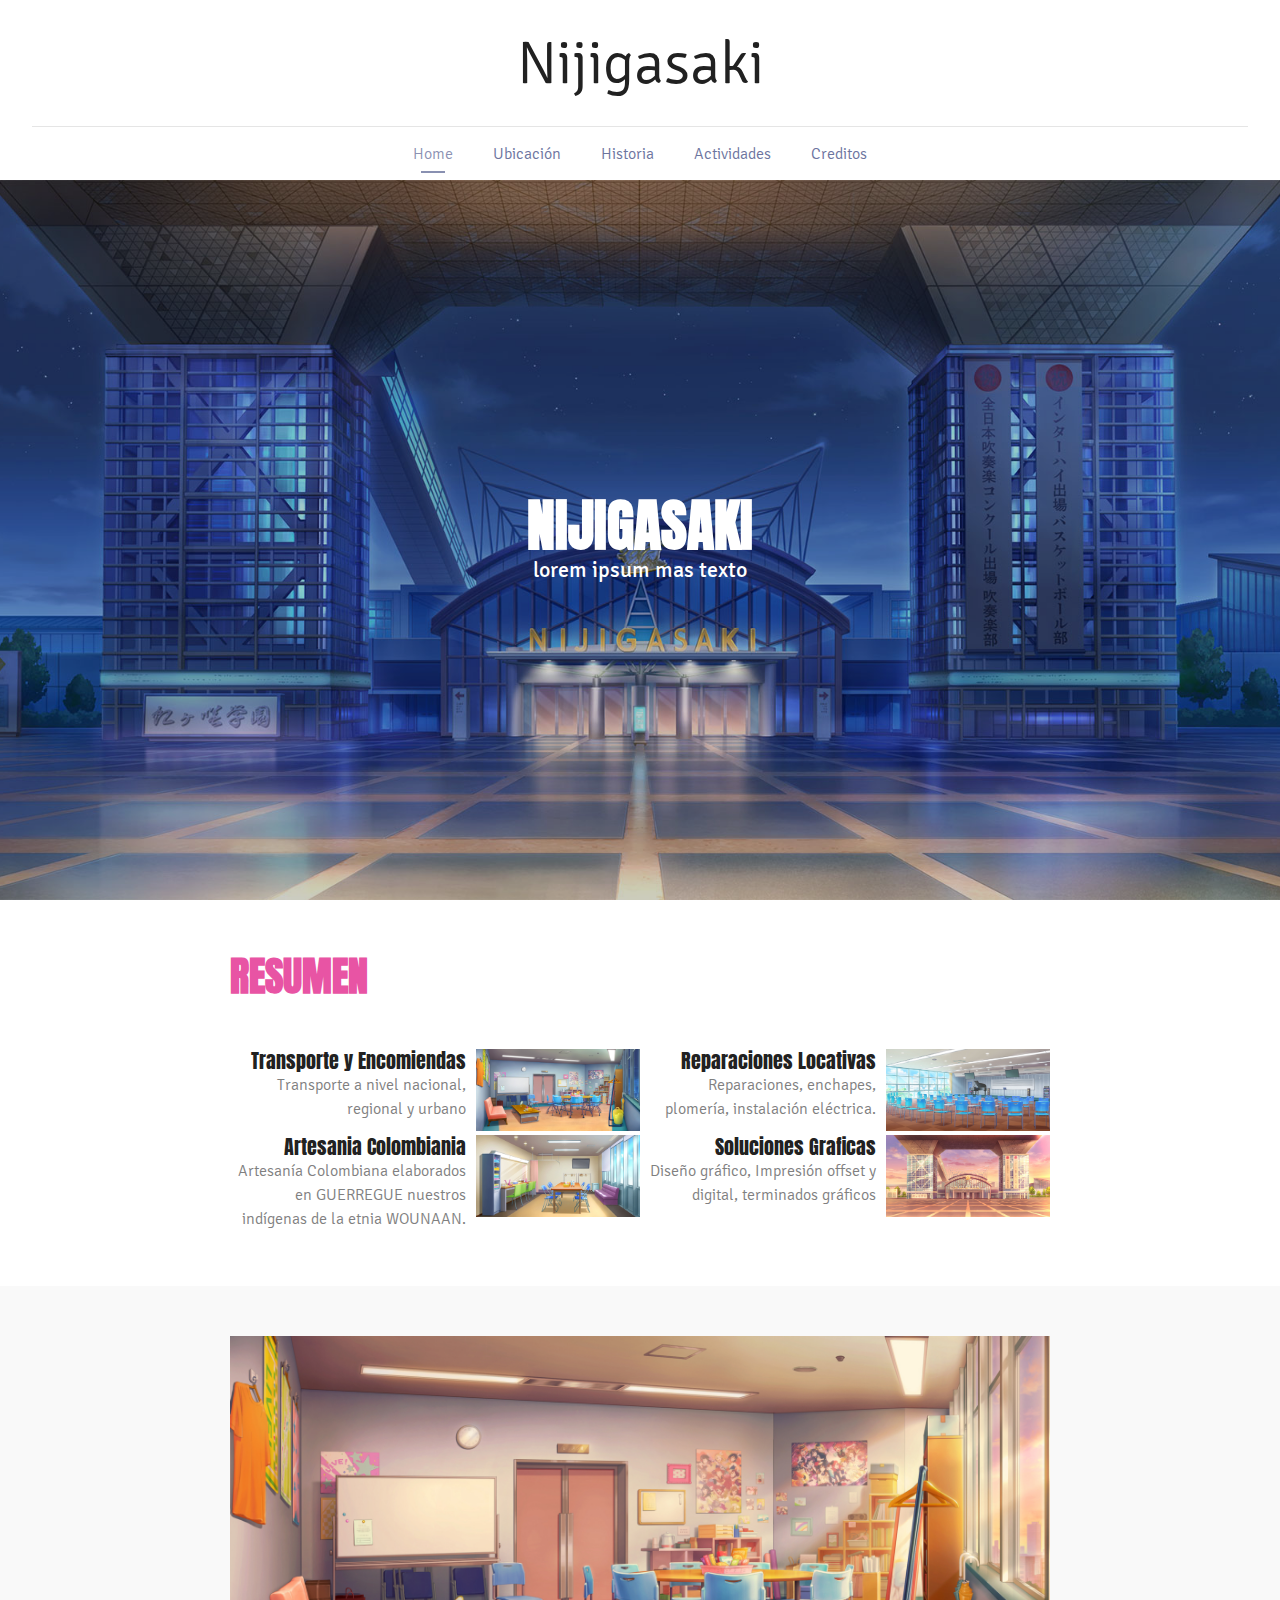
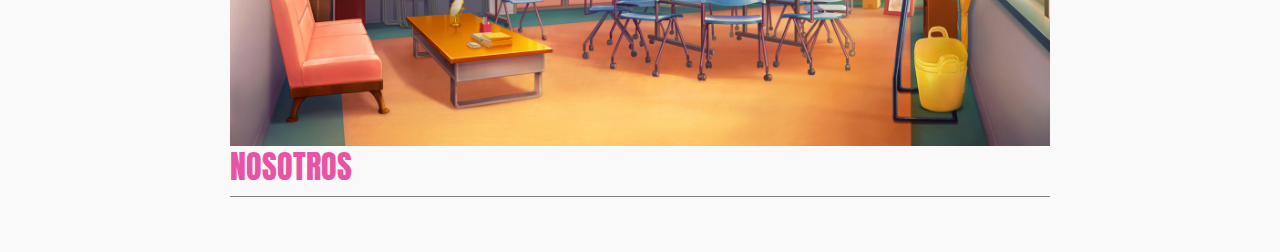
==== index.html @ 07eb4774 "First Commit" ====
<!DOCTYPE html>
<html>
	<head>
		<meta charset="utf-8">
		<meta name="viewport" content="width=device-width; initial-scale=1.0">
		<title>Nijigasaki</title>

		<link rel="stylesheet" type="text/css" href="./fonts/fonts.css">

		<link rel="stylesheet" type="text/css" href="./css/index.css">
		<link rel="stylesheet" type="text/css" href="./css/index-section.css">
		<link rel="stylesheet" type="text/css" href="./css/nav.css">
		<link rel="stylesheet" type="text/css" href="./css/header.css">
	</head>
	<body>
		<nav>
			<h1>Nijigasaki</h1>
			<ul>
				<li><a href="#">Home</a></li>
				<li><a href="#">Ubicación</a></li>
				<li><a href="#">Historia</a></li>
				<li><a href="#">Actividades</a></li>
				<li><a href="#">Creditos</a></li>
			</ul>
		</nav>

		<header>
			<div>
				<div>
					<h1>NIJIGASAKI</h1>
					<p>lorem ipsum mas texto</p>
				</div>				
			</div>
		</header>

		<section>
			<div>
				<div>
					<h2>RESUMEN</h2>
					<section>
						<div>
							<div>
								<h3>Transporte y Encomiendas</h3>
								<p>Transporte a nivel nacional, regional y urbano</p>
							</div>
							<div>
								<img src="./imagenes/nijigasaki2.jpg" alt="uno">
							</div>							
						</div>
						<div>
							<div>
								<h3>Reparaciones Locativas</h3>
								<p>Reparaciones, enchapes, plomería, instalación eléctrica.	</p>								
							</div>
							<div>
								<img src="./imagenes/nijigasaki3.jpg" alt="uno">
							</div>							
						</div>						
					</section>
					<section>
						<div>
							<div>
								<h3>Artesania Colombiania</h3>
								<p>Artesanía Colombiana elaborados en GUERREGUE nuestros indígenas de la etnia WOUNAAN.</p>
							</div>
							<div>
								<img src="./imagenes/nijigasaki4.jpg" alt="uno">
							</div>							
						</div>
						<div>
							<div>
								<h3>Soluciones Graficas</h3>
								<p>Diseño gráfico, Impresión offset y digital, terminados gráficos</p>
							</div>
							<div>
								<img src="./imagenes/nijigasaki5.jpg" alt="uno">
							</div>							
						</div>						
					</section>
				</div>
			</div>

			<div>
				<div>
					<img src="./imagenes/nijigasaki6.jpg" alt="uno">
					<h3>NOSOTROS</h3>
				</div>				
			</div>
			
			<div>
				
			</div>			
		</section>

		<footer>
			
		</footer>

	</body>
</html>
---- fonts/fonts.css ----
@font-face{
  font-family: 'Anton';
  font-style: normal;  
  src: url('Anton/Anton-Regular.ttf');
}

@font-face{
  font-family: 'Signika';
  font-style: normal;  
  src: url('Signika/Signika-Regular.ttf');
}
@font-face{
  font-family: 'Signika-Light';
  font-style: normal;  
  src: url('Signika/Signika-Light.ttf');
}
---- css/index.css ----
html, body{
	min-width: 100%;
	min-height: 100%;
	margin: 0;
	padding: 0;
}

h1, h2, h3, h4, h5, h6, ul, section, img, p{
	margin: 0;
	padding: 0;
}

a{
	text-decoration: none;
}

nav ul li:nth-child(1) a{
	position: relative;
	width: 100%;

	color: rgba(108, 116, 158, 0.8);
}

nav ul li:nth-child(1) a:after{
	content: " ";	
	position: absolute;

	width:60%;
	height: 2px;
	margin: 0 auto;

	bottom:-10px;
	left:0;
	right:0;
	
	background-color: rgba(108, 116, 158, 0.8);

}
---- css/index-section.css ----
body > section > div:nth-child(1){
	width:100%;
	padding: 55px 0;	
}

section > div:nth-child(1) > div:nth-child(1){
	width:64%;
	margin: 0 auto;	
}

section > div:nth-child(1) > div:nth-child(1) h2{
	font-family: 'Anton';
	font-size: 40px;
	line-height: 44px;
	color: #e854a4;
	padding-bottom: 50px;
}

section > div:nth-child(1) > div:nth-child(1) section{
	box-sizing: border-box;
	display: table;
}

section > div:nth-child(1) > div:nth-child(1) section > div:nth-child(1){
	float: left;
	width:50%;
}
section > div:nth-child(1) > div:nth-child(1) section > div:nth-child(2){
	float: left;
	width: 50%;
}

section > div:nth-child(1) > div:nth-child(1) section > div > div:nth-child(1){
	float: left;
	width:60%;
	text-align: right;	
}
section > div:nth-child(1) > div:nth-child(1) section > div > div:nth-child(2){
	float: left;
	width:40%;
}


section > div:nth-child(1) > div:nth-child(1) h3{
	font-family: 'Anton';
	font-weight: 300;
	font-size: 20px;
	line-height: 24px;
	padding-right: 10px;
	color:#212121;
}

section > div:nth-child(1) > div:nth-child(1) p{
	font-family: 'Signika-Light';
	font-weight: 300;
	font-size: 16px;
	line-height: 24px;
	padding-right: 10px;
	color:gray;
}

section > div:nth-child(1) > div:nth-child(1) img{
	width: 100% !important;
}













body > section > div:nth-child(2){
	width: 100%;
	background: #F9F9F9;
}

body > section > div:nth-child(2) > div:nth-child(1){
	width: 64%;
	margin: 0 auto;
	padding-top:50px;
	padding-bottom: 55px;
}
body > section > div:nth-child(2) > div:nth-child(1) > img{
	width: 100%;		
}
body > section > div:nth-child(2) > div:nth-child(1) h3{
	font-family: 'Anton';
	font-weight: 300;
	font-size: 32px;
	line-height: 36px;	
	color:#e854a4;
	padding-bottom: 10px;
	border-bottom: 1px solid gray;		
}
---- css/nav.css ----
nav{
	position: fixed;
	top:0;
	left:0;
	
	width: 100%;
	height:180px;

	font-family: 'Signika-Light';
	background: rgb(255,255,255);
}

nav h1{
	width: 95%;
	height:126px;
	margin: 0 auto;

	font-size: 60px;
	font-weight: 300;
	color:#212121;
	border-bottom: 1px solid #E5E5E5;

	display: flex;
	align-items: center;
	justify-content: center;
	vertical-align: middle;
	text-align: center;
}

nav ul{
	list-style: none;
	width: 100%;
	height: 54px;


	font-weight: 300;
	line-height: 24px;
	color:#6c749e;

	display: flex;
	align-items: center;
	justify-content: center;
	vertical-align: middle;
	text-align: center;	
}
nav ul li{
	display: inline;
	padding:0 20px;
}
nav ul li a{
	color: #6c749e;
}
---- css/header.css ----
header{
	width:100% !important;
	height: calc(100vh - 180px);
	margin-top:180px;

	background-image: url('../imagenes/nijigasaki1.jpg');
	background-repeat: no-repeat;
	background-attachment: scroll;
	background-position: center center;
	background-size: cover;	
}

header > div:nth-child(1){
	width: 100%;
	height: 100%;

	padding:0;	
	margin: 0;

	display: flex;
	align-items: center;
	justify-content: center;
	vertical-align: middle;
	text-align: center;
	background: rgba(0,0,0,0.2);
}

header > div:nth-child(1) p{
	font-family: 'Signika';
	font-size: 22px;
	line-height: 28px;
	color: white;
}
header > div:nth-child(1) h1{
	font-family: 'Anton';
	font-size: 56px;
	line-height: 60px;
	color:white;
}
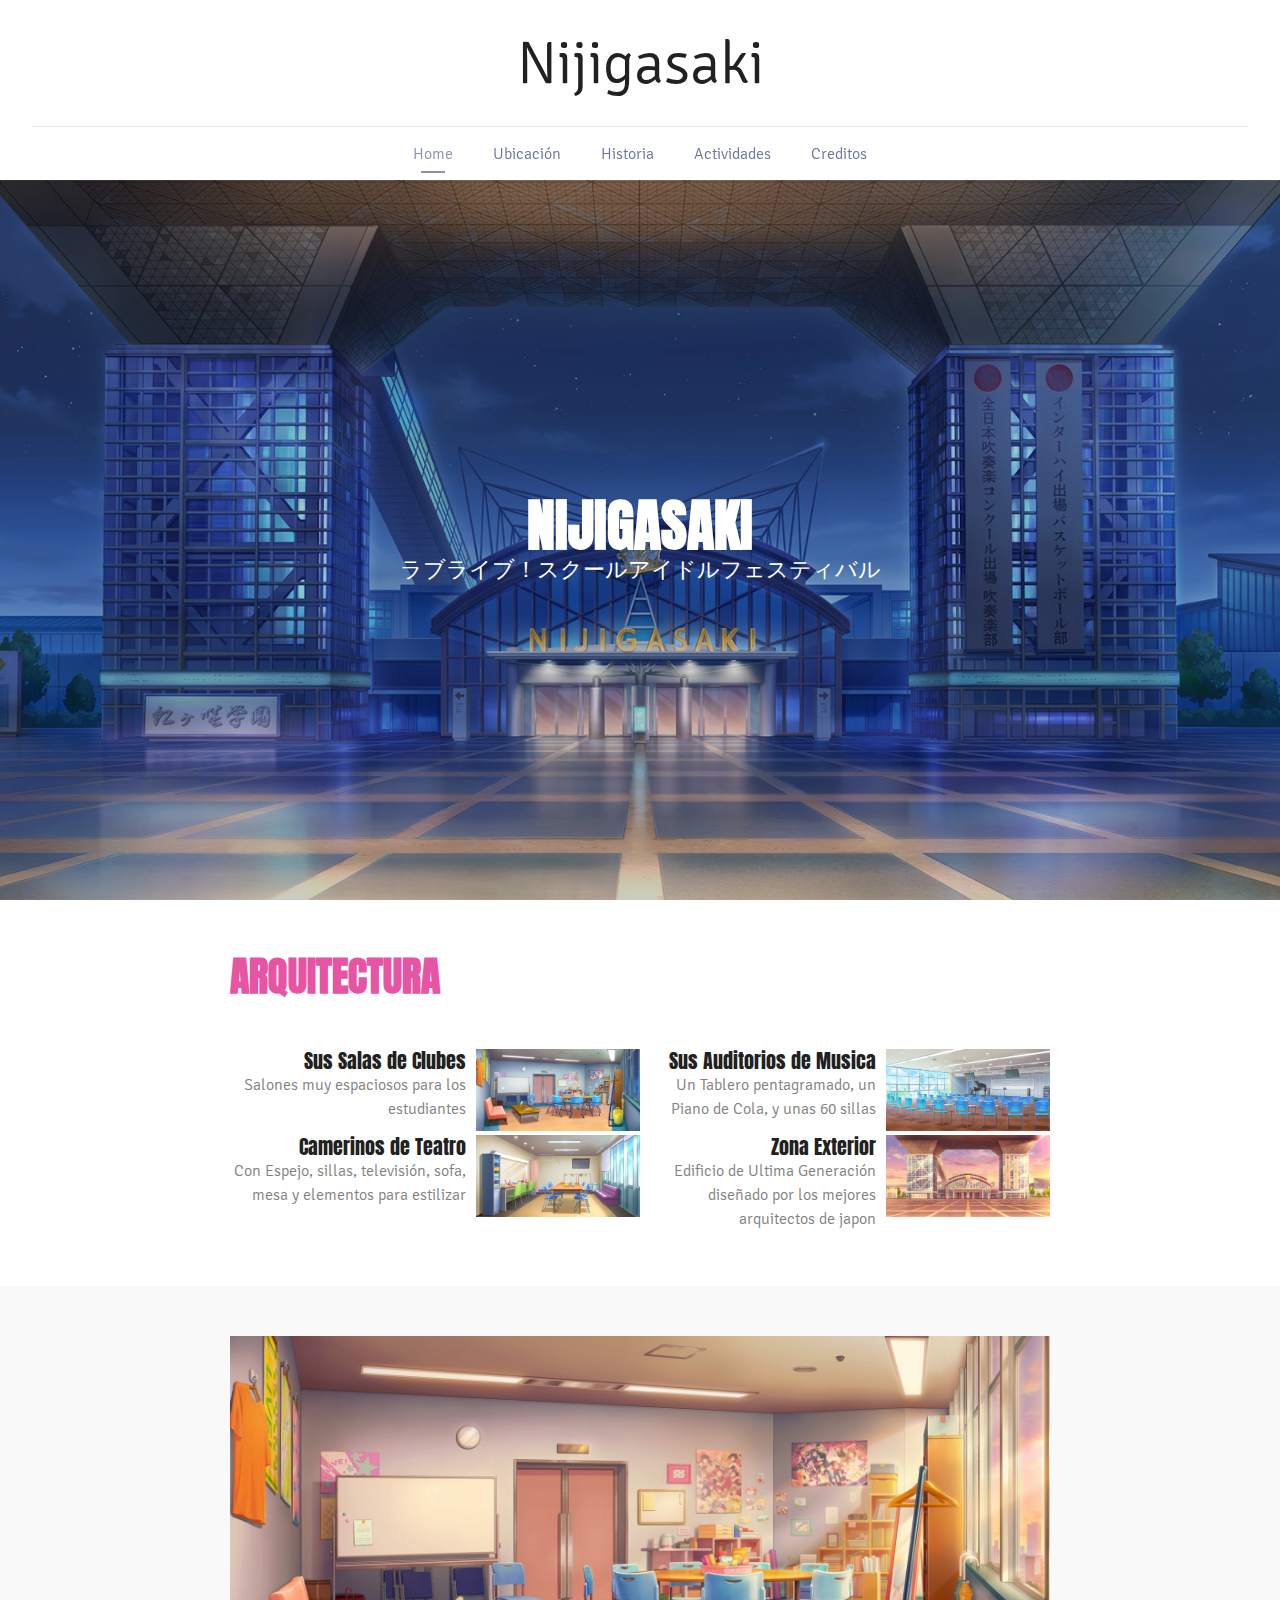
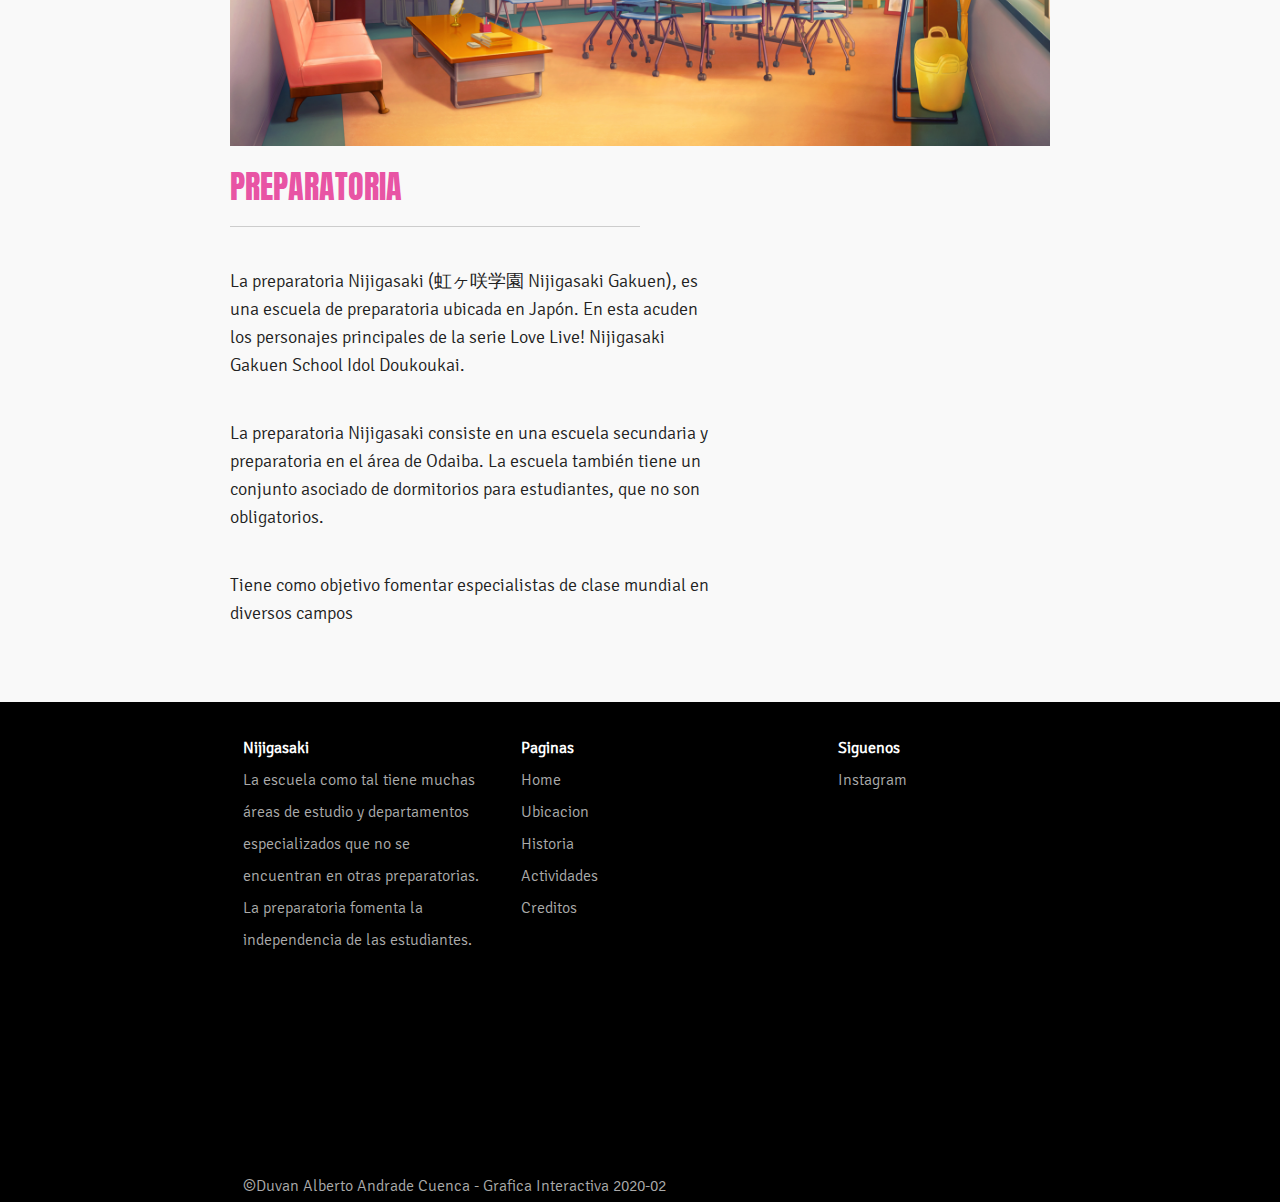
==== commit 7dcb1487: "Finish Index add RWD and add pages" ====
--- a/index.html
+++ b/index.html
@@ -11,24 +11,31 @@
 		<link rel="stylesheet" type="text/css" href="./css/index-section.css">
 		<link rel="stylesheet" type="text/css" href="./css/nav.css">
 		<link rel="stylesheet" type="text/css" href="./css/header.css">
+		<link rel="stylesheet" type="text/css" href="./css/footer.css">
 	</head>
 	<body>
 		<nav>
-			<h1>Nijigasaki</h1>
-			<ul>
-				<li><a href="#">Home</a></li>
-				<li><a href="#">Ubicación</a></li>
-				<li><a href="#">Historia</a></li>
-				<li><a href="#">Actividades</a></li>
-				<li><a href="#">Creditos</a></li>
-			</ul>
+			<div>
+				<h1>Nijigasaki</h1>
+				<input type="checkbox" id="btn-menu">
+            	<label for="btn-menu">
+            		<img src="./imagenes/menu.png" width="30px">
+            	</label>			
+				<ul>
+					<li class="active"><a href="#">Home</a></li>
+					<li><a href="#">Ubicación</a></li>
+					<li><a href="#">Historia</a></li>
+					<li><a href="#">Actividades</a></li>
+					<li><a href="#">Creditos</a></li>
+				</ul>	            	
+			</div>		
 		</nav>
 
 		<header>
 			<div>
 				<div>
 					<h1>NIJIGASAKI</h1>
-					<p>lorem ipsum mas texto</p>
+					<p>ラブライブ！スクールアイドルフェスティバル</p>
 				</div>				
 			</div>
 		</header>
@@ -36,12 +43,12 @@
 		<section>
 			<div>
 				<div>
-					<h2>RESUMEN</h2>
+					<h2>ARQUITECTURA</h2>
 					<section>
 						<div>
 							<div>
-								<h3>Transporte y Encomiendas</h3>
-								<p>Transporte a nivel nacional, regional y urbano</p>
+								<h3>Sus Salas de Clubes</h3>
+								<p>Salones muy espaciosos para los estudiantes</p>
 							</div>
 							<div>
 								<img src="./imagenes/nijigasaki2.jpg" alt="uno">
@@ -49,8 +56,8 @@
 						</div>
 						<div>
 							<div>
-								<h3>Reparaciones Locativas</h3>
-								<p>Reparaciones, enchapes, plomería, instalación eléctrica.	</p>								
+								<h3>Sus Auditorios de Musica</h3>
+								<p>Un Tablero pentagramado, un Piano de Cola, y unas 60 sillas</p>								
 							</div>
 							<div>
 								<img src="./imagenes/nijigasaki3.jpg" alt="uno">
@@ -60,8 +67,8 @@
 					<section>
 						<div>
 							<div>
-								<h3>Artesania Colombiania</h3>
-								<p>Artesanía Colombiana elaborados en GUERREGUE nuestros indígenas de la etnia WOUNAAN.</p>
+								<h3>Camerinos de Teatro</h3>
+								<p>Con Espejo, sillas, televisión, sofa, mesa y elementos para estilizar</p>
 							</div>
 							<div>
 								<img src="./imagenes/nijigasaki4.jpg" alt="uno">
@@ -69,8 +76,8 @@
 						</div>
 						<div>
 							<div>
-								<h3>Soluciones Graficas</h3>
-								<p>Diseño gráfico, Impresión offset y digital, terminados gráficos</p>
+								<h3>Zona Exterior</h3>
+								<p>Edificio de Ultima Generación diseñado por los mejores arquitectos de japon</p>
 							</div>
 							<div>
 								<img src="./imagenes/nijigasaki5.jpg" alt="uno">
@@ -83,17 +90,41 @@
 			<div>
 				<div>
 					<img src="./imagenes/nijigasaki6.jpg" alt="uno">
-					<h3>NOSOTROS</h3>
-				</div>				
-			</div>
-			
-			<div>
-				
-			</div>			
+					<h3>PREPARATORIA</h3>
+					<p>La preparatoria Nijigasaki (虹ヶ咲学園 Nijigasaki Gakuen), es una escuela de preparatoria ubicada en Japón. En esta acuden los personajes principales de la serie Love Live! Nijigasaki Gakuen School Idol Doukoukai.</p>
+					<p>La preparatoria Nijigasaki consiste en una escuela secundaria y preparatoria en el área de Odaiba. La escuela también tiene un conjunto asociado de dormitorios para estudiantes, que no son obligatorios. 
+					</p>
+					<p>Tiene como objetivo fomentar especialistas de clase mundial en diversos campos</p>
+				</div>
+			</div>		
 		</section>
 
 		<footer>
-			
+			<div>
+				<div>
+					<h6>Nijigasaki</h6>
+					<p>La escuela como tal tiene muchas áreas de estudio y departamentos especializados que no se encuentran en otras preparatorias. La preparatoria fomenta la independencia de las estudiantes. </p>					
+				</div>
+				<div>
+					<h6>Paginas</h6>
+					<ul>
+						<li>Home</li>
+						<li>Ubicacion</li>
+						<li>Historia</li>
+						<li>Actividades</li>
+						<li>Creditos</li>
+					</ul>
+				</div>
+				<div>
+					<h6>Siguenos</h6>
+					<p>Instagram</p>
+				</div>
+			</div>
+			<div>
+				<div>
+					<p>©Duvan Alberto Andrade Cuenca - Grafica Interactiva 2020-02</p>
+				</div>				
+			</div>
 		</footer>
 
 	</body>
--- a/css/index.css
+++ b/css/index.css
@@ -14,25 +14,6 @@
 	text-decoration: none;
 }
 
-nav ul li:nth-child(1) a{
-	position: relative;
-	width: 100%;
-
-	color: rgba(108, 116, 158, 0.8);
-}
-
-nav ul li:nth-child(1) a:after{
-	content: " ";	
-	position: absolute;
-
-	width:60%;
-	height: 2px;
-	margin: 0 auto;
-
-	bottom:-10px;
-	left:0;
-	right:0;
-	
-	background-color: rgba(108, 116, 158, 0.8);
-
+ul{
+	list-style: none;	
 }--- a/css/index-section.css
+++ b/css/index-section.css
@@ -95,6 +95,76 @@
 	font-size: 32px;
 	line-height: 36px;	
 	color:#e854a4;
-	padding-bottom: 10px;
-	border-bottom: 1px solid gray;		
+	padding: 20px 0;
+}
+body > section > div:nth-child(2) > div:nth-child(1) h3:after{
+	content: "";
+	width:50%;
+	height:1px;
+	background-color: rgb(205,205,205);
+	display: block;
+	margin-top:20px;
+}
+
+body > section > div:nth-child(2) > div:nth-child(1) p{
+	font-family: 'Signika-Light';
+	font-weight: 300;
+	font-size: 18px;
+	line-height: 28px;
+	padding: 20px 0;
+	color: #212121;
+	width: 60%;
+}
+
+
+/* */
+@media only screen and (max-width: 900px){
+	section > div:nth-child(1) > div:nth-child(1){
+		width:72%;
+		margin: 0 auto;	
+	}	
+	section > div:nth-child(1) > div:nth-child(1) section > div > div:nth-child(1){
+		float: none;
+		width:100%;
+		text-align: right;
+	}
+	section > div:nth-child(1) > div:nth-child(1) section > div > div:nth-child(2){
+		float: none;
+		width:100%;
+	}
+	body > section > div:nth-child(2) > div:nth-child(1){
+		width:80%;
+	}
+	body > section > div:nth-child(2) > div:nth-child(1) h3:after{
+		width:80%;
+	}
+
+	body > section > div:nth-child(2) > div:nth-child(1) p{
+		width: 85%;
+	}	
+}
+
+@media only screen and (max-width: 600px){
+	section > div:nth-child(1) > div:nth-child(1){
+		width:100%;
+		margin: 0;
+	}
+	section > div:nth-child(1) > div:nth-child(1) section{
+		box-sizing: border-box;
+		display: block;
+	}
+	section > div:nth-child(1) > div:nth-child(1) section > div:nth-child(1){
+		float: none;
+		width:100%;
+	}
+	section > div:nth-child(1) > div:nth-child(1) section > div:nth-child(2){
+		float: none;
+		width: 100%;
+	}	
+	section > div:nth-child(1) > div:nth-child(1) h2{
+		text-align: center
+	}
+	body > section > div:nth-child(2) > div:nth-child(1){
+		width:90%;
+	}	
 }--- a/css/nav.css
+++ b/css/nav.css
@@ -8,6 +8,15 @@
 
 	font-family: 'Signika-Light';
 	background: rgb(255,255,255);
+}
+
+nav > div:nth-child(1){
+	position: relative;
+}
+
+nav input, nav label{
+	display: none;
+	cursor: pointer;
 }
 
 nav h1{
@@ -49,4 +58,74 @@
 }
 nav ul li a{
 	color: #6c749e;
+}
+
+nav ul li.active a{
+	position: relative;
+	width: 100%;
+
+	color: rgba(108, 116, 158, 0.8);
+}
+
+nav ul li.active a:after{
+	content: " ";	
+	position: absolute;
+
+	width:60%;
+	height: 2px;
+	margin: 0 auto;
+
+	bottom:-10px;
+	left:0;
+	right:0;
+	
+	background-color: rgba(108, 116, 158, 0.8);
+
+}
+
+@media only screen and (max-width: 900px){
+	nav h1{
+		font-size:40px;
+	}
+}
+
+@media only screen and (max-width: 600px){
+	nav label, nav input{
+		display: block;
+		position: absolute;
+		top:6%;
+		right:0;		
+	}
+	#btn-menu:checked ~ ul{
+		margin-left: 0px;
+	}
+	nav ul{
+		height: calc(100vh - 126px) !important;	
+		display: block;
+		padding-top: 18px;
+		background: rgb(255,255,255);
+		margin-left: 600px;
+		transition: 0.1s;
+	}
+	nav ul li{
+		display: block !important;
+		padding: 0;
+	}
+	nav ul li a{
+		color:  #505052 !important;
+		font-size: 20px;
+		line-height: 42px;
+		text-shadow: 0px 0px 1px gray;
+	}
+	nav ul li:nth-child(1) a{
+		position: relative;
+		width: 100%;
+
+		color: rgba(108, 116, 158, 0.8);				
+	}	
+	nav ul li:nth-child(1) a:after{
+		width: 150%;
+		bottom:-10px;
+		left: -25%;
+	}
 }--- a/css/footer.css
+++ b/css/footer.css
@@ -0,0 +1,72 @@
+footer{
+	min-height: 500px;
+	background: black;
+	position: relative;
+	z-index: -10;
+}
+
+footer > div:nth-child(1){
+	width:62%;
+	min-height: 300px;
+	padding: 30px 0;
+	margin: 0 auto;
+}
+footer > div:nth-child(2){
+	width:100%;
+	position: absolute;
+	bottom: 0;
+	left:0;
+}
+footer > div:nth-child(2) > div:nth-child(1){
+	width:62%;
+	margin: 0 auto;
+}
+
+footer h6{
+	font-family: 'Signika-Light';
+	font-size: 16px;
+	line-height: 32px;	
+	color: white;
+}
+footer ul, footer p{
+	font-family: 'Signika-Light';
+	font-size: 16px;
+	line-height: 32px;
+	color: #ababab;
+}
+footer p{
+	width: 90%;
+}
+
+footer > div:nth-child(1) > div:nth-child(1){
+	float:left;
+	width:35%;
+}
+footer > div:nth-child(1) > div:nth-child(2){
+	float:left;
+	width:40%;
+}
+footer > div:nth-child(1) > div:nth-child(3){
+	float:left;
+	width:25%;
+}
+
+
+
+/* */
+@media only screen and (max-width: 900px){
+	footer > div:nth-child(1){
+		width:70%;
+		min-height: 500px;
+	}	
+	footer p{
+		width:90%;
+	}
+}
+
+@media only screen and (max-width: 600px){
+	footer > div:nth-child(1){
+		width:80%;
+		min-height: 550px;
+	}
+}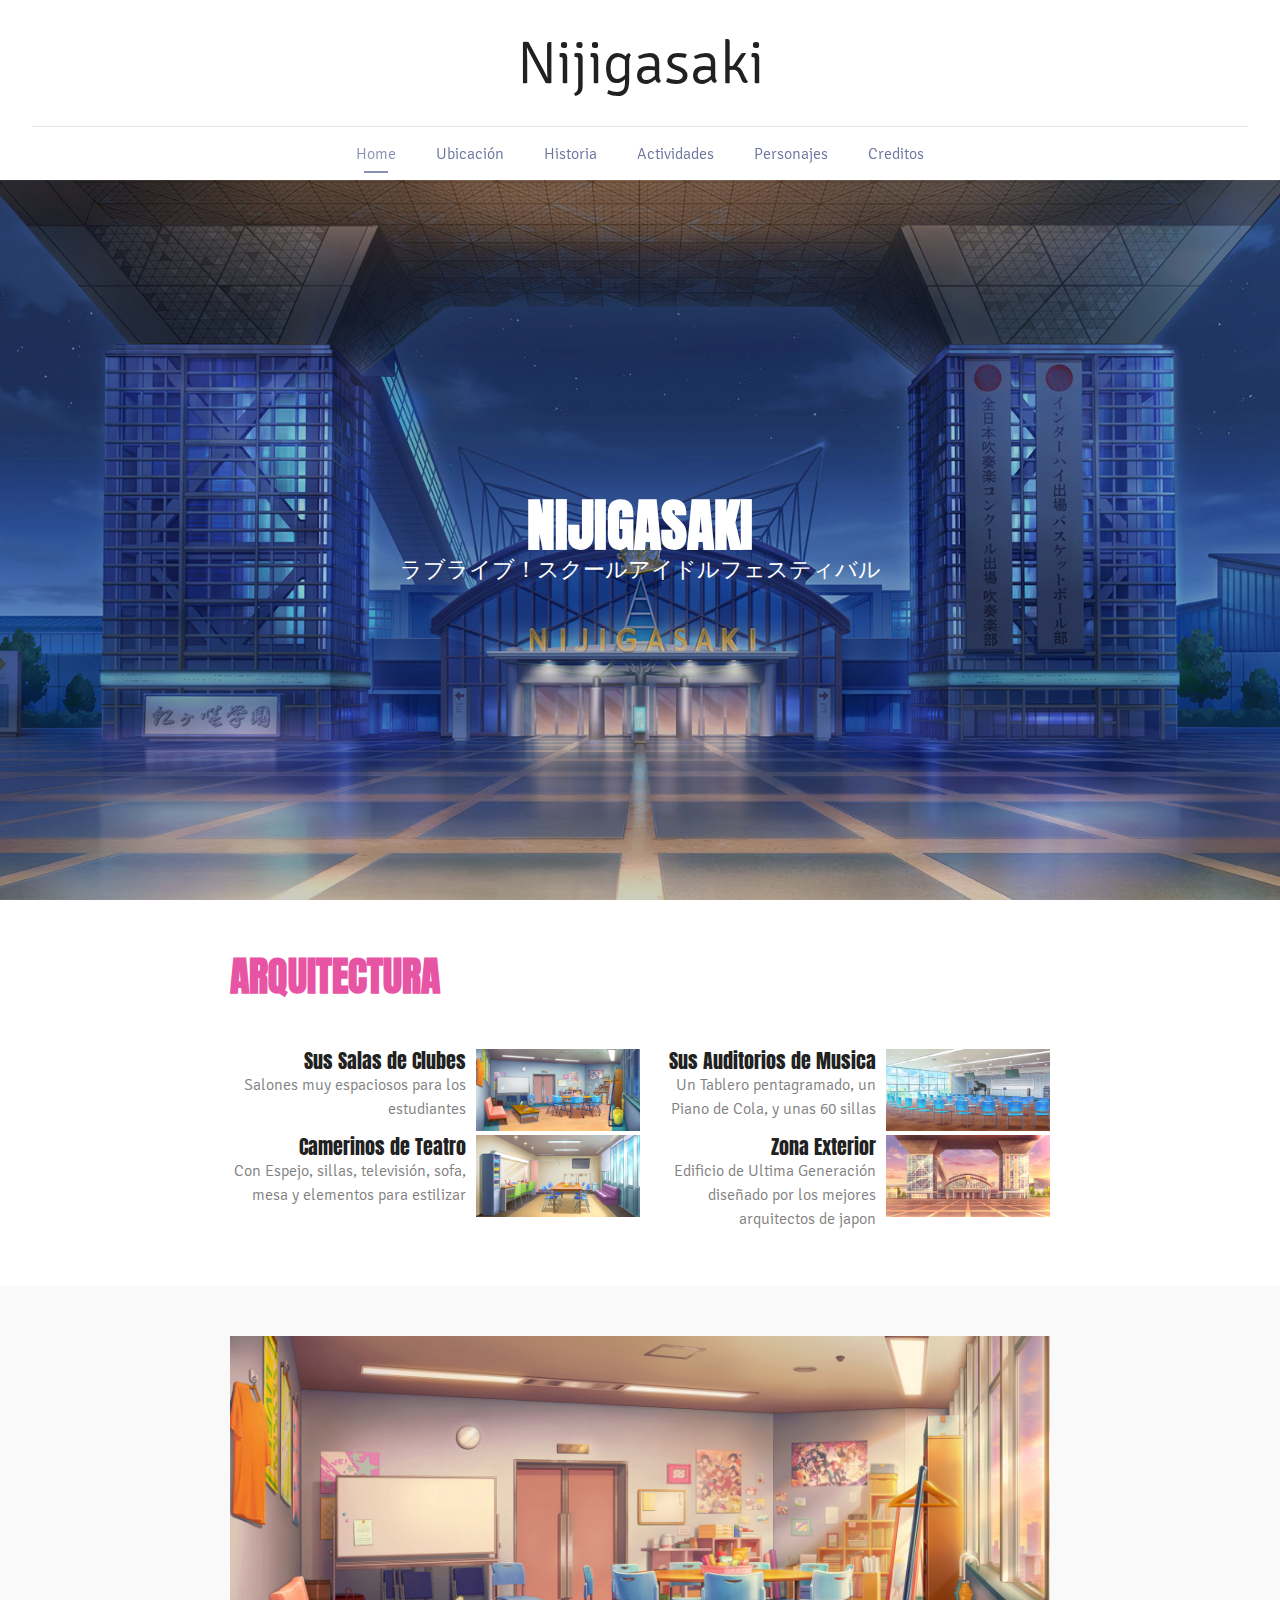
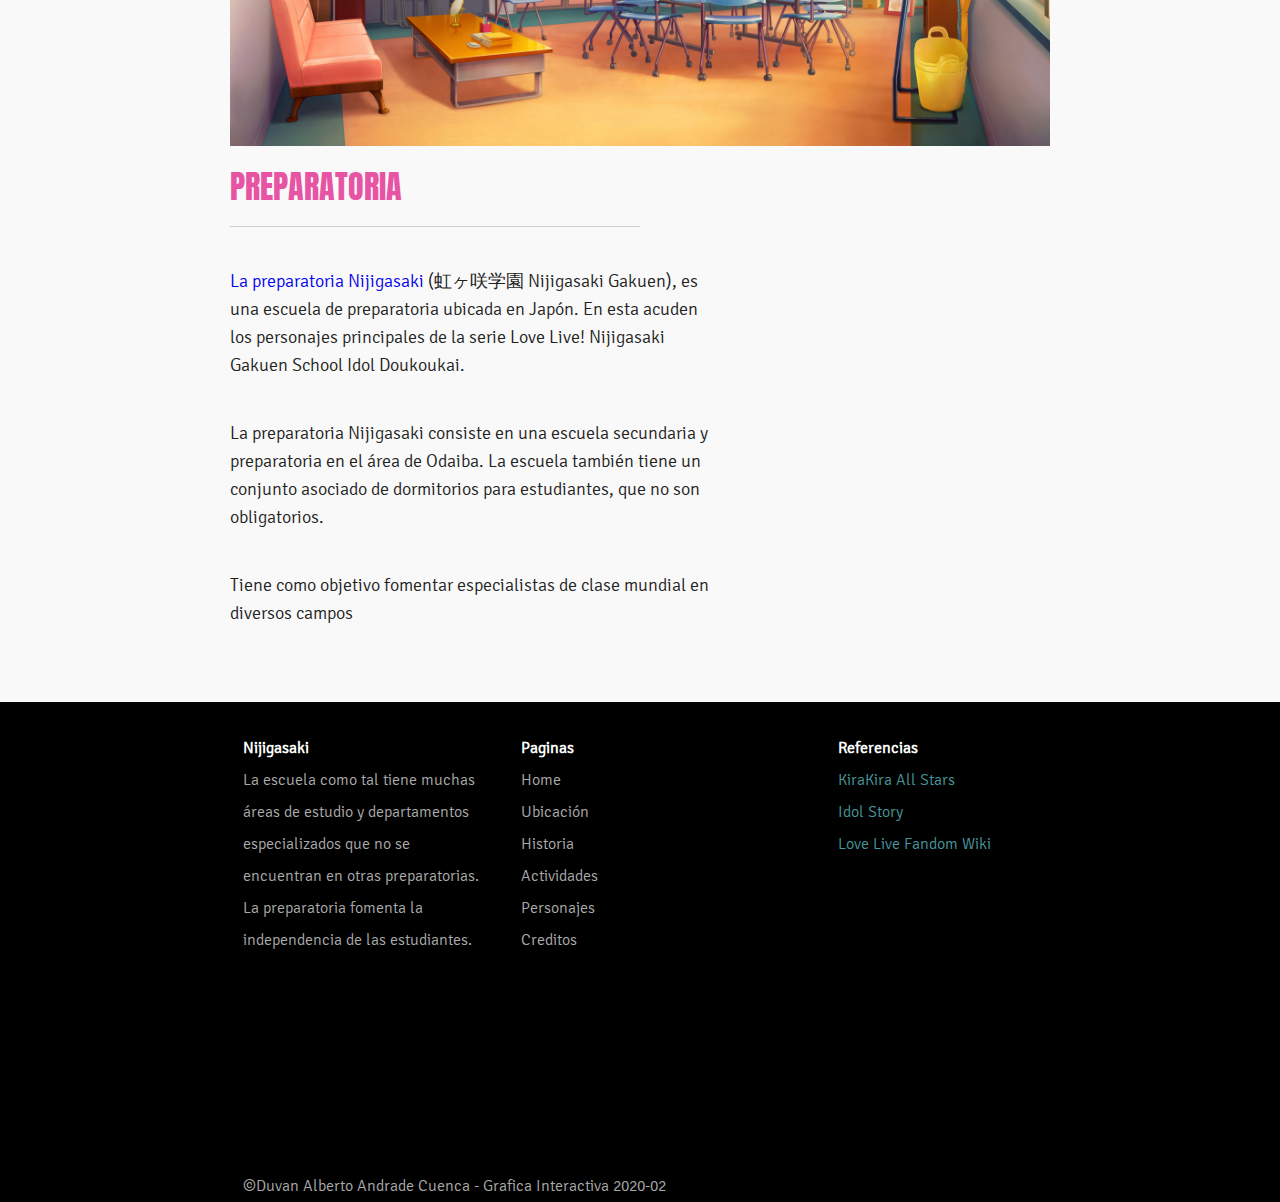
==== commit d58d0ccd: "Comments css and finish visual page" ====
--- a/index.html
+++ b/index.html
@@ -6,7 +6,6 @@
 		<title>Nijigasaki</title>
 
 		<link rel="stylesheet" type="text/css" href="./fonts/fonts.css">
-
 		<link rel="stylesheet" type="text/css" href="./css/index.css">
 		<link rel="stylesheet" type="text/css" href="./css/index-section.css">
 		<link rel="stylesheet" type="text/css" href="./css/nav.css">
@@ -14,21 +13,23 @@
 		<link rel="stylesheet" type="text/css" href="./css/footer.css">
 	</head>
 	<body>
+		
 		<nav>
 			<div>
 				<h1>Nijigasaki</h1>
 				<input type="checkbox" id="btn-menu">
             	<label for="btn-menu">
             		<img src="./imagenes/menu.png" width="30px">
-            	</label>			
+            	</label>		
 				<ul>
-					<li class="active"><a href="#">Home</a></li>
-					<li><a href="#">Ubicación</a></li>
-					<li><a href="#">Historia</a></li>
-					<li><a href="#">Actividades</a></li>
-					<li><a href="#">Creditos</a></li>
-				</ul>	            	
-			</div>		
+					<li class="active"><a href="./index.html">Home</a></li>
+					<li><a href="./pages/ubicacion.html">Ubicación</a></li>
+					<li><a href="./pages/historia.html">Historia</a></li>
+					<li><a href="./pages/actividades.html">Actividades</a></li>
+					<li><a href="./pages/personajes.html">Personajes</a></li>
+					<li><a href="./pages/creditos.html">Creditos</a></li>
+				</ul>       	
+			</div>
 		</nav>
 
 		<header>
@@ -91,7 +92,7 @@
 				<div>
 					<img src="./imagenes/nijigasaki6.jpg" alt="uno">
 					<h3>PREPARATORIA</h3>
-					<p>La preparatoria Nijigasaki (虹ヶ咲学園 Nijigasaki Gakuen), es una escuela de preparatoria ubicada en Japón. En esta acuden los personajes principales de la serie Love Live! Nijigasaki Gakuen School Idol Doukoukai.</p>
+					<p><a href="https://love-live.fandom.com/es/wiki/Preparatoria_Nijigasaki">La preparatoria Nijigasaki</a> (虹ヶ咲学園 Nijigasaki Gakuen), es una escuela de preparatoria ubicada en Japón. En esta acuden los personajes principales de la serie Love Live! Nijigasaki Gakuen School Idol Doukoukai.</p>
 					<p>La preparatoria Nijigasaki consiste en una escuela secundaria y preparatoria en el área de Odaiba. La escuela también tiene un conjunto asociado de dormitorios para estudiantes, que no son obligatorios. 
 					</p>
 					<p>Tiene como objetivo fomentar especialistas de clase mundial en diversos campos</p>
@@ -108,16 +109,19 @@
 				<div>
 					<h6>Paginas</h6>
 					<ul>
-						<li>Home</li>
-						<li>Ubicacion</li>
-						<li>Historia</li>
-						<li>Actividades</li>
-						<li>Creditos</li>
+						<li><a href="./pages/index.html">Home</a></li>
+						<li><a href="./pages/ubicacion.html">Ubicación</a></li>
+						<li><a href="./pages/historia.html">Historia</a></li>
+						<li><a href="./pages/actividades.html">Actividades</a></li>
+						<li><a href="./pages/personajes.html">Personajes</a></li>
+						<li><a href="./pages/creditos.html">Creditos</a></li>
 					</ul>
 				</div>
 				<div>
-					<h6>Siguenos</h6>
-					<p>Instagram</p>
+					<h6>Referencias</h6>
+					<p><a href="https://lovelive-kirakira-fandomworld.com/">KiraKira All Stars</a></p>
+					<p><a href="https://idol.st/">Idol Story</a></p>
+					<p><a href="https://love-live.fandom.com">Love Live Fandom Wiki</a></p>
 				</div>
 			</div>
 			<div>
--- a/fonts/fonts.css
+++ b/fonts/fonts.css
@@ -1,9 +1,9 @@
+/* ARCHIVO CSS PARA CARGAR LAS FUENTES EXTERNAS DENTRO DE TODO EL PROYECTO */
 @font-face{
   font-family: 'Anton';
   font-style: normal;  
   src: url('Anton/Anton-Regular.ttf');
 }
-
 @font-face{
   font-family: 'Signika';
   font-style: normal;  
--- a/css/index.css
+++ b/css/index.css
@@ -1,3 +1,4 @@
+/* REINICIO DE ESTILOS PARA LAS ETIQUETAS PRINCIPALES HTML Y BODY */
 html, body{
 	min-width: 100%;
 	min-height: 100%;
@@ -5,15 +6,16 @@
 	padding: 0;
 }
 
+/* APLICAR MARGIN Y PADDING DE 0 PARA TODO ESTE CONJUNTO DE ETIQUETAS*/
 h1, h2, h3, h4, h5, h6, ul, section, img, p{
 	margin: 0;
 	padding: 0;
 }
-
+/* QUITAR LA LINEA DECORATIVA A LOS HIPERVINCULOS*/
 a{
 	text-decoration: none;
 }
-
+/* QUITAR LOS DOTS A LAS LISTAS */
 ul{
 	list-style: none;	
 }--- a/css/index-section.css
+++ b/css/index-section.css
@@ -1,13 +1,16 @@
+/* LA SECCION DEL INDEX SE DIVIDE EN 3 CAJAS DE CONTENIDOS Y CADA CAJA ES UN DIV*/
+
+/* AL PRIMER DIV HIJO DE UNA SECCION QUE ESTE EN EL BODY HAGA QUE TENGA TODO EL ANCHO Y ALGO DE ESPACIO VERTICAL */
 body > section > div:nth-child(1){
 	width:100%;
 	padding: 55px 0;	
 }
-
+/* AL PRIMER HIJO DE TIPO DIV DENTRO DE EL PRIMER HIJO DE TIPO DIV X2 DE UNA SECCION HAGA QUE TENGA ESTOS ESTILOS */
 section > div:nth-child(1) > div:nth-child(1){
 	width:64%;
 	margin: 0 auto;	
 }
-
+/* AL H2 DENTRO DE EL PRIMER HIJO DE TIPO DIV X2 DE UNA SECCION HAGA QUE TENGA ESTOS ESTILOS DE FUENTE, COLOR Y PADDING */
 section > div:nth-child(1) > div:nth-child(1) h2{
 	font-family: 'Anton';
 	font-size: 40px;
@@ -15,32 +18,34 @@
 	color: #e854a4;
 	padding-bottom: 50px;
 }
-
+/* AL PRIMER HIJO DE TIPO SECCION DENTRO DE EL PRIMER HIJO DE TIPO DIV X2 DE UNA SECCION HAGA QUE TENGA ESTOS DE ORIENTACION ESTILO TABLA */
 section > div:nth-child(1) > div:nth-child(1) section{
 	box-sizing: border-box;
 	display: table;
 }
-
+/* AL PRIMER HIJO DE TIPO DIV DENTRO DE UNA SECCION DENTRO DE EL PRIMER HIJO DE TIPO DIV X3 DE UNA SECCIÓN HAGA QUE FLOTE A LA IZQUIERDA PARA AYUDAR AL RESPONSIVE Y TENGA LA MITAD DEL ANCHO DEL PADRE */
 section > div:nth-child(1) > div:nth-child(1) section > div:nth-child(1){
 	float: left;
 	width:50%;
 }
+/* AL PRIMER HIJO DE TIPO DIV DENTRO DE UNA SECCION DENTRO DE EL PRIMER HIJO DE TIPO DIV X3 DE UNA SECCIÓN HAGA QUE FLOTE A LA IZQUIERDA PARA AYUDAR AL RESPONSIVE Y TENGA LA MITAD DEL ANCHO DEL PADRE */
 section > div:nth-child(1) > div:nth-child(1) section > div:nth-child(2){
 	float: left;
 	width: 50%;
 }
-
+/* AL PRIMER HIJO DE TIPO DIV DENTRO DE UNA SECCION DENTRO DE EL PRIMER HIJO DE TIPO DIV X3 DE UNA SECCIÓN HAGA QUE FLOTE A LA IZQUIERDA PARA AYUDAR AL RESPONSIVE Y TENGA UN 60% DEL ANCHO Y ALINEACIÓN DE CENTRO */
 section > div:nth-child(1) > div:nth-child(1) section > div > div:nth-child(1){
 	float: left;
 	width:60%;
 	text-align: right;	
 }
+/* AL PRIMER HIJO DE TIPO DIV DENTRO DE UNA SECCION DENTRO DE EL PRIMER HIJO DE TIPO DIV X3 DE UNA SECCIÓN HAGA QUE FLOTE A LA IZQUIERDA PARA AYUDAR AL RESPONSIVE Y TENGA UN 40% DEL ANCHO Y ALINEACIÓN DE CENTRO */
 section > div:nth-child(1) > div:nth-child(1) section > div > div:nth-child(2){
 	float: left;
 	width:40%;
 }
 
-
+/* AL H3 DENTRO DE EL PRIMER HIJO DE TIPO DIV X2 DE UNA SECCION HAGA QUE TENGA ESTOS ESTILOS DE FUENTE, COLOR Y PADDING */
 section > div:nth-child(1) > div:nth-child(1) h3{
 	font-family: 'Anton';
 	font-weight: 300;
@@ -49,7 +54,7 @@
 	padding-right: 10px;
 	color:#212121;
 }
-
+/* AL P DENTRO DE EL PRIMER HIJO DE TIPO DIV X2 DE UNA SECCION HAGA QUE TENGA ESTOS ESTILOS DE FUENTE, COLOR Y PADDING */
 section > div:nth-child(1) > div:nth-child(1) p{
 	font-family: 'Signika-Light';
 	font-weight: 300;
@@ -58,7 +63,7 @@
 	padding-right: 10px;
 	color:gray;
 }
-
+/* A LAS IMAGENES DENTRO DE EL PRIMER HIJO DE TIPO DIV X2 DE UNA SECCION HAGA QUE TENGA ESTOS ESTILOS DE FUENTE, COLOR Y PADDING */
 section > div:nth-child(1) > div:nth-child(1) img{
 	width: 100% !important;
 }
@@ -74,21 +79,23 @@
 
 
 
-
+/* AL SEGUNDO BLOQUE DE CONTENIDO EN LA SECCION DELE COLOR Y ANCHO COMPLETO*/
 body > section > div:nth-child(2){
 	width: 100%;
 	background: #F9F9F9;
 }
-
+/* DE TODO EL ARBOL DEL SEGUNDO BLOQUE AL PRIMER SUBBLOQUE DELE ANCHO DE 64%, MARGENES Y PADDINGS*/
 body > section > div:nth-child(2) > div:nth-child(1){
 	width: 64%;
 	margin: 0 auto;
 	padding-top:50px;
 	padding-bottom: 55px;
 }
+/* DE TODO EL ARBOL DEL SEGUNDO BLOQUE A LAS IMAGENES DEL PRIMER SUBBLOQUE DELE ANCHO COMPLETO */
 body > section > div:nth-child(2) > div:nth-child(1) > img{
 	width: 100%;		
 }
+/* DE TODO EL ARBOL DEL SEGUNDO BLOQUE A LOS H3 DEL PRIMER SUBBLOQUE DELE ESTILOS DE FUENTE, COLOR Y PADDING */
 body > section > div:nth-child(2) > div:nth-child(1) h3{
 	font-family: 'Anton';
 	font-weight: 300;
@@ -97,6 +104,7 @@
 	color:#e854a4;
 	padding: 20px 0;
 }
+/* DE TODO EL ARBOL DEL SEGUNDO BLOQUE AL OBJETO AFTER QUE TIENEN TODAS LAS ETIQUETAS PARA EL PRIMER SUBBLOQUE DELE ESTILOS DE SER UNA LINEA RECTANGULAR GRIS */
 body > section > div:nth-child(2) > div:nth-child(1) h3:after{
 	content: "";
 	width:50%;
@@ -105,7 +113,7 @@
 	display: block;
 	margin-top:20px;
 }
-
+/* DE TODO EL ARBOL DEL SEGUNDO BLOQUE A LOS P DEL PRIMER SUBBLOQUE DELE ESTILOS DE FUENTE, COLOR Y PADDING */
 body > section > div:nth-child(2) > div:nth-child(1) p{
 	font-family: 'Signika-Light';
 	font-weight: 300;
@@ -117,53 +125,64 @@
 }
 
 
-/* */
+/* EVENTO DE RWD */
 @media only screen and (max-width: 900px){
+	/* HAGA QUE EL PRIMER HIJO DIV DEL PRIMER BLOQUE TENGA MAS TAMAÑO*/
 	section > div:nth-child(1) > div:nth-child(1){
 		width:72%;
 		margin: 0 auto;	
-	}	
+	}
+	/* A TODOS ESTOS DIVS QUE ESTABAN FLOTANDO PARA FACILITAR EL RWD QUITELES LA PROPIEDAD FLOAT PARA QUE TODO SE COLOQUE UNO DEBAJO DEL OTRO */	
 	section > div:nth-child(1) > div:nth-child(1) section > div > div:nth-child(1){
 		float: none;
 		width:100%;
 		text-align: right;
 	}
+	/* A TODOS ESTOS DIVS QUE ESTABAN FLOTANDO PARA FACILITAR EL RWD QUITELES LA PROPIEDAD FLOAT PARA QUE TODO SE COLOQUE UNO DEBAJO DEL OTRO */
 	section > div:nth-child(1) > div:nth-child(1) section > div > div:nth-child(2){
 		float: none;
 		width:100%;
 	}
+	/* PARA EL SEGUNDO BLOQUE DE CONTENIDO AL PRIMER HIJO DIV DELE UN ANCHO DE 80%*/
 	body > section > div:nth-child(2) > div:nth-child(1){
 		width:80%;
 	}
+	/* AL AFTER QUE TIENE EL H3 DENTRO DEL SEGUNDO BLOQUE DE CONTENIDO EN SU PRIMER HIJO DELE UN ANCHO DE 80%*/
 	body > section > div:nth-child(2) > div:nth-child(1) h3:after{
 		width:80%;
 	}
-
+	/* AL P DENTRO DEL SEGUNDO BLOQUE DE CONTENIDO EN SU PRIMER HIJO DELE UN ANCHO DE 85%*/
 	body > section > div:nth-child(2) > div:nth-child(1) p{
 		width: 85%;
 	}	
 }
 
 @media only screen and (max-width: 600px){
+	/* HAGA QUE EL PRIMER HIJO DIV DEL PRIMER BLOQUE OCUPE TODO EL ANCHO */
 	section > div:nth-child(1) > div:nth-child(1){
 		width:100%;
 		margin: 0;
 	}
+	/* HAGA QUE LA PRIMERA SUBSECCION QUE SE MOSTRABA COMO TABLA AHORA SE MUESTRE COMO BLOQUE*/
 	section > div:nth-child(1) > div:nth-child(1) section{
 		box-sizing: border-box;
 		display: block;
 	}
+	/* A TODOS ESTOS DIVS QUE ESTABAN FLOTANDO PARA FACILITAR EL RWD QUITELES LA PROPIEDAD FLOAT PARA QUE TODO SE COLOQUE UNO DEBAJO DEL OTRO */
 	section > div:nth-child(1) > div:nth-child(1) section > div:nth-child(1){
 		float: none;
 		width:100%;
 	}
+	/* A TODOS ESTOS DIVS QUE ESTABAN FLOTANDO PARA FACILITAR EL RWD QUITELES LA PROPIEDAD FLOAT PARA QUE TODO SE COLOQUE UNO DEBAJO DEL OTRO */
 	section > div:nth-child(1) > div:nth-child(1) section > div:nth-child(2){
 		float: none;
 		width: 100%;
-	}	
+	}
+	/* AL H2 DENTRO DEL PRIMER BLOQUE DE CONTENIDO EN SU PRIMER HIJO HAGA QUE CENTRE EL TEXTO*/
 	section > div:nth-child(1) > div:nth-child(1) h2{
 		text-align: center
 	}
+	/* AL PRIMER HIJO DENTRO DEL SEGUNDO BLOQUE DE CONTENIDO DELE UN ANCHO DE 90%*/
 	body > section > div:nth-child(2) > div:nth-child(1){
 		width:90%;
 	}	
--- a/css/nav.css
+++ b/css/nav.css
@@ -1,3 +1,4 @@
+/* APLICAR ESTILOS DE UBICAR EN EL TOPE DE LA VENTANA, ANCHO, ALTO, FUENTE Y FONDO A LA ETIQUETA NAV */
 nav{
 	position: fixed;
 	top:0;
@@ -7,18 +8,18 @@
 	height:180px;
 
 	font-family: 'Signika-Light';
-	background: rgb(255,255,255);
+	background: rgb(255,255,255);	
 }
-
+/* VUELVA RELATIVO EL PRIMER DIV PARA MANEJAR SUS HIJOS DE FORMA ABSOLUTA*/
 nav > div:nth-child(1){
 	position: relative;
 }
-
+/* DESAPAREZCA EL CHECKBOX PARA EL EVENTO DE BOTON RWD */
 nav input, nav label{
 	display: none;
 	cursor: pointer;
 }
-
+/* A TODOS LOS H1 DEL NAV DELE ESTOS ESTILOS DE ANCHO FUENTE, Y FORMA DE MOSTRARSE*/
 nav h1{
 	width: 95%;
 	height:126px;
@@ -35,7 +36,7 @@
 	vertical-align: middle;
 	text-align: center;
 }
-
+/* A TODOS LOS UL DEL NAV DELE ESTOS ESTILOS DE ANCHO FUENTE, Y FORMA DE MOSTRARSE*/
 nav ul{
 	list-style: none;
 	width: 100%;
@@ -52,21 +53,23 @@
 	vertical-align: middle;
 	text-align: center;	
 }
+/* A TODOS LOS LI DENTRO DE UN UL DEL NAV HAGA QUE SE MUESTREN HORIZONTALMENTE CON ESPACIO*/
 nav ul li{
 	display: inline;
 	padding:0 20px;
 }
+/* DELE UN COLOR A LOS HIPERVINCULOS DE LAS LISTAS DEL NAV */
 nav ul li a{
 	color: #6c749e;
 }
-
+/* DELE UNOS ESTILOS DISTINTOS AL HIPERVINCULO DENTRO DEL ITEM DE LA LISTA QUE ESTA ACTIVO */
 nav ul li.active a{
 	position: relative;
 	width: 100%;
 
 	color: rgba(108, 116, 158, 0.8);
 }
-
+/* DELE UNOS ESTILOS AL COMPONENTE AFTER DE UN HIPERVINCULO DENTRO DEL ITEM DE LA LISTA QUE ESTA ACTIVO PARA TENER LA LINEA QUE APARECE ABAJO DE ESTOS */
 nav ul li.active a:after{
 	content: " ";	
 	position: absolute;
@@ -83,47 +86,67 @@
 
 }
 
+
+
+/* EVENTO DE RWD */
 @media only screen and (max-width: 900px){
+	/* REDUZCA LA FUENTE DE LOS H1 DE LOS NAV*/
 	nav h1{
 		font-size:40px;
 	}
 }
 
 @media only screen and (max-width: 600px){
+	/* HAGA QUE APAREZCA EL BOTON DE RWD */
 	nav label, nav input{
 		display: block;
 		position: absolute;
-		top:6%;
-		right:0;		
+		top:38%;
+		right:0;
+		bottom: 0;
+		transition: 0;
+		height: 30px !important;
 	}
+	/* HAGA QUE SE MUESTRE LA BARRA DE NAVEGACION CON UNA ANIMACIÓN*/
 	#btn-menu:checked ~ ul{
-		margin-left: 0px;
+		margin-left: 0px;		
+		height: calc(100vh - 126px) !important;	
 	}
-	nav ul{
-		height: calc(100vh - 126px) !important;	
+	/* HAGA QUE ESTE UN POCO MAS ARRIBA EL NAV*/
+	nav{
+		z-index: 10;
+	}
+	/* HAGA QUE EL UL DEL NAV SE MUESTRE DE DISTINTA FORMA EN CELULAR */
+	nav ul{		
+		height: 0;
 		display: block;
 		padding-top: 18px;
 		background: rgb(255,255,255);
 		margin-left: 600px;
 		transition: 0.1s;
+		float:left;	
 	}
+	/* MUESTRE LOS ITEMS DE LA LISTA VERTICALMENTE */
 	nav ul li{
 		display: block !important;
 		padding: 0;
 	}
+	/* HAGA QUE SE MUESTRE DISTINTO EL CONTENIDOS DE LAS LISTAS EN CELULAR QUE EN PC */
 	nav ul li a{
 		color:  #505052 !important;
 		font-size: 20px;
 		line-height: 42px;
 		text-shadow: 0px 0px 1px gray;
 	}
-	nav ul li:nth-child(1) a{
+	/* EN CELULAR HAGA QUE SE MUESTRE EL CONTENIDO DEL ITEM DE LA LISTA ACTIVO DIFERENTE*/
+	nav ul li.active a{
 		position: relative;
 		width: 100%;
 
 		color: rgba(108, 116, 158, 0.8);				
 	}	
-	nav ul li:nth-child(1) a:after{
+	/* HAGA QUE SE MUESTRE MAS GRANDE LA LINEA QUE APARECE DEBAJO */
+	nav ul li.active a:after{
 		width: 150%;
 		bottom:-10px;
 		left: -25%;
--- a/css/footer.css
+++ b/css/footer.css
@@ -1,43 +1,63 @@
+/* APLICAR ESTILOS DE TAMAÑO, POSICION Y COLOR DE FONDO A LA ETIQUETA FOOTER*/
 footer{
 	min-height: 500px;
 	background: black;
 	position: relative;
-	z-index: -10;
 }
-
+/* AL PRIMER HIJO DELE UNA FORMA DE UNA CAJA CENTRADA CON CASI LA MITAD DEL ANCHO*/
 footer > div:nth-child(1){
 	width:62%;
 	min-height: 300px;
 	padding: 30px 0;
 	margin: 0 auto;
 }
+/* UBIQUE EN  LA PARTE DE ABAJO LO QUE SERA EL COPYRIGHT */
 footer > div:nth-child(2){
 	width:100%;
 	position: absolute;
 	bottom: 0;
 	left:0;
 }
+/* DELE FORMA A ESTE DIV CON 62% DE ANCHO Y CENTRADO */
 footer > div:nth-child(2) > div:nth-child(1){
 	width:62%;
 	margin: 0 auto;
 }
-
+/* A TODOS LOS H6 DENTRO DEL FOOTER APLIQUE TODOS ESTOS ESTILOS DE FUENTE, COLOR*/
 footer h6{
 	font-family: 'Signika-Light';
 	font-size: 16px;
 	line-height: 32px;	
 	color: white;
 }
-footer ul, footer p{
+/* A TODOS LOS UL,P,HIPERVINCULO DENTRO DEL FOOTER APLIQUE TODOS ESTOS ESTILOS DE FUENTE, COLOR*/
+footer ul, footer p, footer a{
 	font-family: 'Signika-Light';
 	font-size: 16px;
 	line-height: 32px;
 	color: #ababab;
 }
+/* A TODOS LOS P DEL FOOTER DELE UN ANCHO DE 90% */
 footer p{
 	width: 90%;
 }
-
+/* A TODOS LOS A DEL FOOTER DELES UN COLOR ESPECIFICO */
+footer a{
+	color: #48969c;
+}
+/* A TODOS LOS A DEL FOOTER EN EL EVENTO HOVER DELES UN COLOR ESPECIFICO */
+footer a:hover{
+	color: #50aeb5;
+}
+/* A TODOS LOS A DENTRO DE UN UL DEL FOOTER DELES UN COLOR ESPECIFICO */
+footer ul a{
+	color: #ababab !important;
+}
+/* A TODOS LOS A DENTRO DE UN UL DEL FOOTER EN EL EVENTO HOVER DELES UN COLOR ESPECIFICO */
+footer ul a:hover{
+	color: white !important;
+}
+/* CONVIERTA EN FLOTANTES TODOS ESTOS DIVS PARA FACILITAR EL RWD EN FORMA DE COLUMNAS */
 footer > div:nth-child(1) > div:nth-child(1){
 	float:left;
 	width:35%;
@@ -53,18 +73,17 @@
 
 
 
-/* */
+/* EVENTO DE RWD */
 @media only screen and (max-width: 900px){
+	/* HAGA QUE EL PRIMER HIJO DIV TENGA MAS TAMAÑO*/
 	footer > div:nth-child(1){
 		width:70%;
 		min-height: 500px;
 	}	
-	footer p{
-		width:90%;
-	}
 }
 
 @media only screen and (max-width: 600px){
+	/* HAGA QUE EL PRIMER HIJO DIV TENGA AUN MAS TAMAÑO*/
 	footer > div:nth-child(1){
 		width:80%;
 		min-height: 550px;
